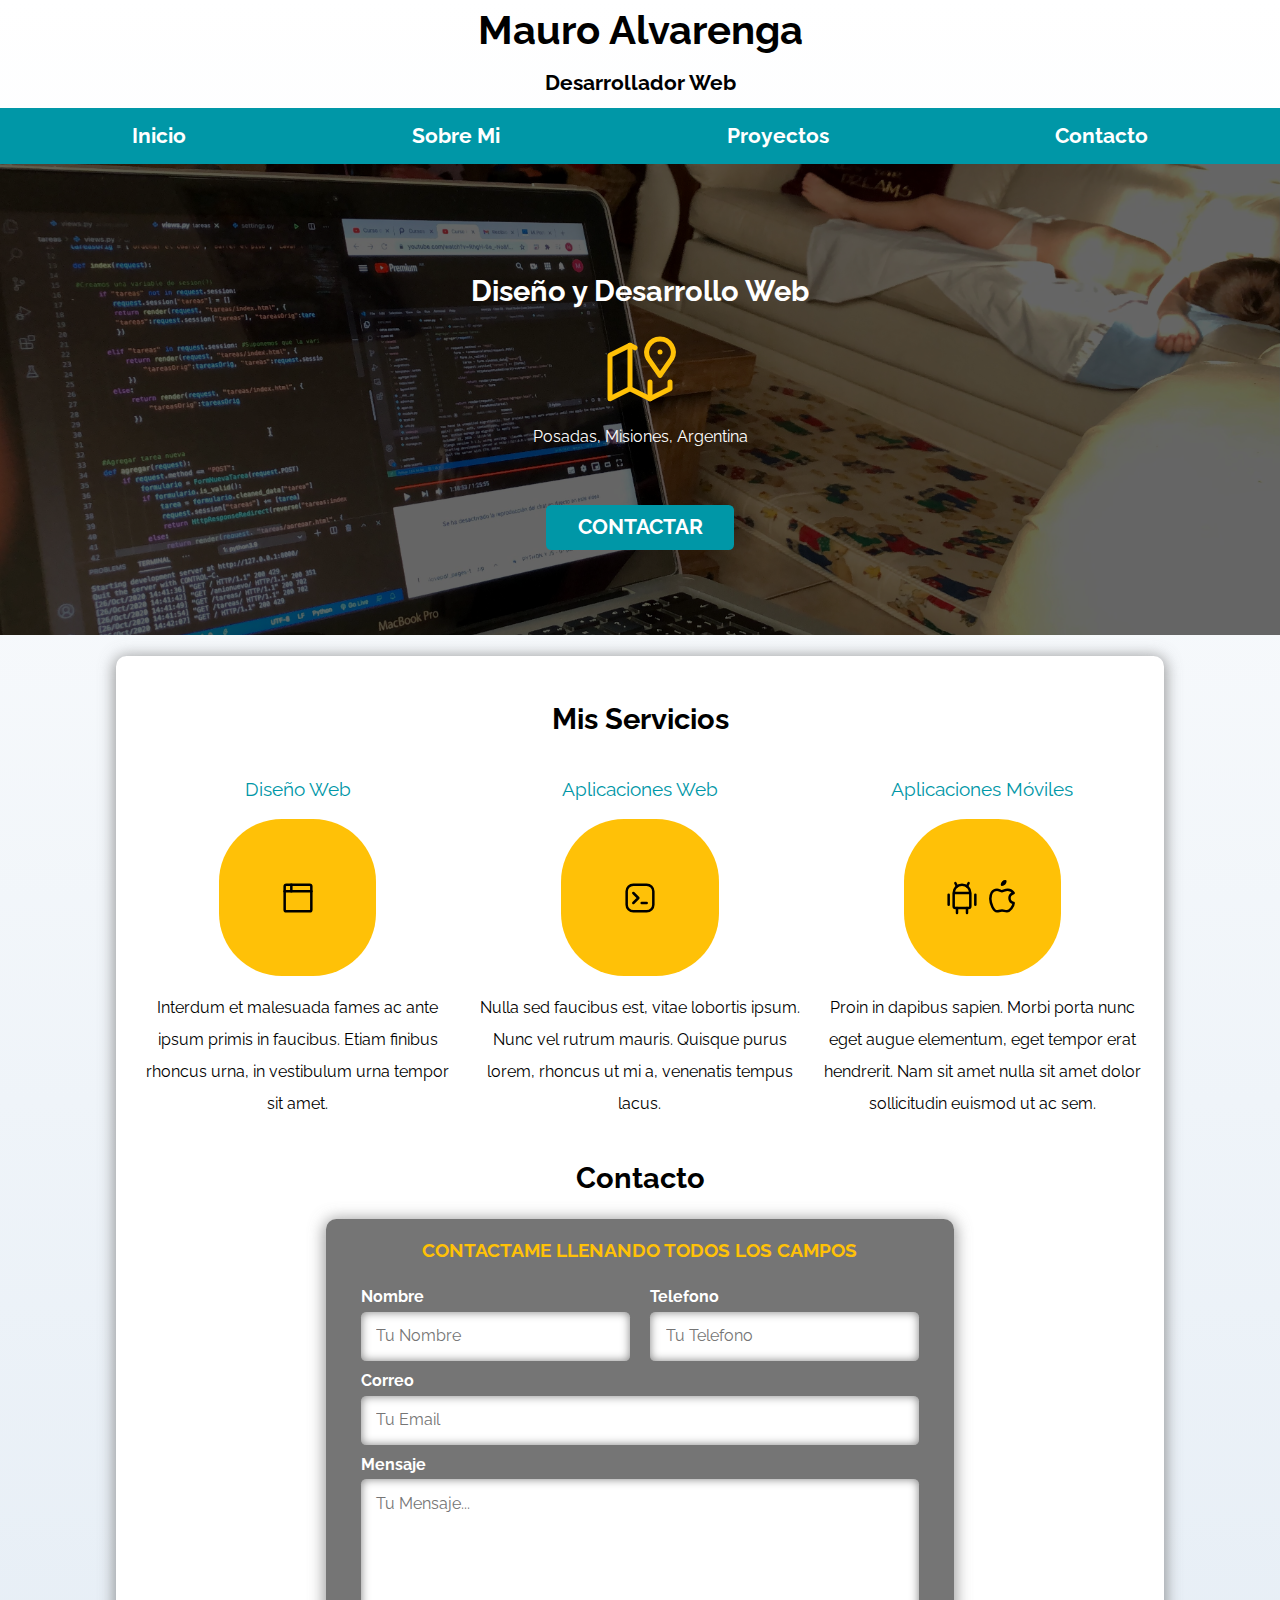
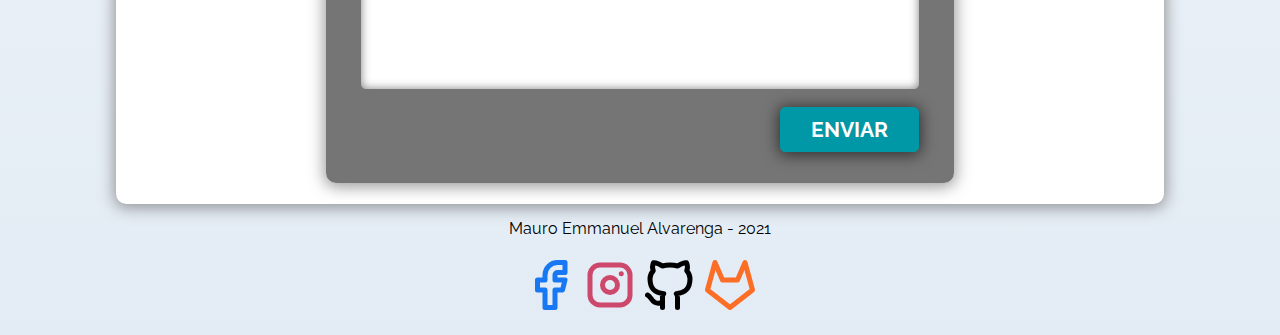
==== index.html @ 3b7dc7e6 "First upload" ====
<!DOCTYPE html>
<html lang="en">
  <head>
    <meta charset="UTF-8">
    <meta name="viewport" content="width=device-width, initial-scale=1.0">
    <title>Mauro Alvarenga - Desarrollo Web</title>
    <link rel="preload" href="css/normalize.css" as="style">
    <link rel="stylesheet" href="css/normalize.css">
    <link rel="preconnect" href="https://fonts.gstatic.com">
    <link href="https://fonts.googleapis.com/css2?family=Raleway:wght@300;400;700;800&display=swap" rel="stylesheet">
    <link rel="preload" href="css/styles.css" as="style">
    <link rel="stylesheet" href="css/styles.css">
  </head>
  <body>

    <header>
        <h1 class="titulo">Mauro Alvarenga <br><span>Desarrollador Web</span></h1>
    </header>

    <div class="nav-bg">
        <nav class="navegacion-principal contenedor">
            <a href="#">Inicio</a>
            <a href="#">Sobre Mi</a>
            <a href="#">Proyectos</a>
            <a href="#contacto">Contacto</a>
        </nav>
    </div> <!-- nav-bg (fondo)-->
    

    <section class="hero">
        <div class="contenido-hero">
            <h2>Diseño y Desarrollo Web</h2>
            <svg xmlns="http://www.w3.org/2000/svg" class="icon icon-tabler icon-tabler-map-2" width="80" height="80" viewBox="0 0 24 24" stroke-width="1.5" stroke="#FFC107" fill="none" stroke-linecap="round" stroke-linejoin="round">
                <path stroke="none" d="M0 0h24v24H0z" fill="none"/>
                <line x1="18" y1="6" x2="18" y2="6.01" />
                <path d="M18 13l-3.5 -5a4 4 0 1 1 7 0l-3.5 5" />
                <polyline points="10.5 4.75 9 4 3 7 3 20 9 17 15 20 21 17 21 15" />
                <line x1="9" y1="4" x2="9" y2="17" />
                <line x1="15" y1="15" x2="15" y2="20" />
            </svg>
            <p>Posadas, Misiones, Argentina</p>
            <a class="boton" href="#">Contactar</a>
        </div> <!-- .contenido-hero -->
    </section>

    <main class="contenedor main sombra">
        <h2>Mis Servicios</h2>

        <div class="servicios">
            <section class="un-servicio">
                <h3>Diseño Web</h3>
                <div class="iconos">
                    <svg xmlns="http://www.w3.org/2000/svg" class="icon icon-tabler icon-tabler-browser" width="40" height="40" viewBox="0 0 24 24" stroke-width="1.5" stroke="#000000" fill="none" stroke-linecap="round" stroke-linejoin="round">
                        <path stroke="none" d="M0 0h24v24H0z" fill="none"/>
                        <rect x="4" y="4" width="16" height="16" rx="1" />
                        <line x1="4" y1="8" x2="20" y2="8" />
                        <line x1="8" y1="4" x2="8" y2="8" />
                    </svg>
                </div>
                <p>
                    Interdum et malesuada fames ac ante ipsum primis in faucibus. Etiam
                    finibus rhoncus urna, in vestibulum urna tempor sit amet.
                </p>
            </section>

            <section class="un-servicio">
                <h3>Aplicaciones Web</h3>
                <div class="iconos">
                    <svg xmlns="http://www.w3.org/2000/svg" class="icon icon-tabler icon-tabler-brand-tabler" width="40" height="40" viewBox="0 0 24 24" stroke-width="1.5" stroke="#000000" fill="none" stroke-linecap="round" stroke-linejoin="round">
                        <path stroke="none" d="M0 0h24v24H0z" fill="none"/>
                        <path d="M8 9l3 3l-3 3" />
                        <line x1="13" y1="15" x2="16" y2="15" />
                        <rect x="4" y="4" width="16" height="16" rx="4" />
                    </svg>
                </div>
                <p>
                Nulla sed faucibus est, vitae lobortis ipsum. Nunc vel rutrum mauris.
                Quisque purus lorem, rhoncus ut mi a, venenatis tempus lacus.
                </p>
            </section>

            <section class="un-servicio">
                <h3>Aplicaciones Móviles</h3>
                <div class="iconos">
                    <svg xmlns="http://www.w3.org/2000/svg" class="icon icon-tabler icon-tabler-brand-android" width="40" height="40" viewBox="0 0 24 24" stroke-width="1.5" stroke="#000000" fill="none" stroke-linecap="round" stroke-linejoin="round">
                        <path stroke="none" d="M0 0h24v24H0z" fill="none"/>
                        <line x1="4" y1="10" x2="4" y2="16" />
                        <line x1="20" y1="10" x2="20" y2="16" />
                        <path d="M7 9h10v8a1 1 0 0 1 -1 1h-8a1 1 0 0 1 -1 -1v-8a5 5 0 0 1 10 0" />
                        <line x1="8" y1="3" x2="9" y2="5" />
                        <line x1="16" y1="3" x2="15" y2="5" />
                        <line x1="9" y1="18" x2="9" y2="21" />
                        <line x1="15" y1="18" x2="15" y2="21" />
                    </svg>
                    <svg xmlns="http://www.w3.org/2000/svg" class="icon icon-tabler icon-tabler-brand-apple" width="40" height="40" viewBox="0 0 24 24" stroke-width="1.5" stroke="#000000" fill="none" stroke-linecap="round" stroke-linejoin="round">
                        <path stroke="none" d="M0 0h24v24H0z" fill="none"/>
                        <path d="M9 7c-3 0 -4 3 -4 5.5c0 3 2 7.5 4 7.5c1.088 -.046 1.679 -.5 3 -.5c1.312 0 1.5 .5 3 .5s4 -3 4 -5c-.028 -.01 -2.472 -.403 -2.5 -3c-.019 -2.17 2.416 -2.954 2.5 -3c-1.023 -1.492 -2.951 -1.963 -3.5 -2c-1.433 -.111 -2.83 1 -3.5 1c-.68 0 -1.9 -1 -3 -1z" />
                        <path d="M12 4a2 2 0 0 0 2 -2a2 2 0 0 0 -2 2" />
                    </svg>
                </div> <!-- .iconos -->
                <p>
                Proin in dapibus sapien. Morbi porta nunc eget augue elementum, eget
                tempor erat hendrerit. Nam sit amet nulla sit amet dolor sollicitudin
                euismod ut ac sem.
                </p>
            </section>
        </div> <!-- .servicios -->


        <section>
            <h2 id="contacto">Contacto</h2>

            <form class="formulario" action="">
                <fieldset>
                    <legend>
                        Contactame llenando todos los campos
                    </legend>
                    <div class="contenedor-campos">
                        <div class="campos">
                            <label for="">Nombre</label>
                            <input class="input-text" type="text" placeholder="Tu Nombre">
                        </div>
    
                        <div class="campos">
                            <label for="">Telefono</label>
                            <input class="input-text" type="tel" placeholder="Tu Telefono">
                        </div>
    
                        <div class="campos">
                            <label for="">Correo</label>
                            <input class="input-text" type="email" name="" id="" placeholder="Tu Email">
                        </div>
    
                        <div class="campos">
                            <label for="">Mensaje</label>
                            <textarea class="input-text "placeholder="Tu Mensaje..."></textarea>
                        </div>
                    </div> <!-- .contenedor-campos-->

                    <div class="alinear-derecha flex">
                        <input class="boton sombreado w-sm-100" type="submit" value="Enviar">    
                    </div>
                </fieldset>
            </form>
        </section>
    </main> 

    <footer class="footer">
      <p>Mauro Emmanuel Alvarenga - 2021</p>
        <p class="redes">
            <a href="https://www.facebook.com/Mauro.Alvarenga/">
                <svg xmlns="http://www.w3.org/2000/svg" class="icon icon-tabler icon-tabler-brand-facebook" width="60" height="60" viewBox="0 0 24 24" stroke-width="2" stroke="#1877f2" fill="none" stroke-linecap="round" stroke-linejoin="round">
                    <path stroke="none" d="M0 0h24v24H0z" fill="none"/>
                    <path d="M7 10v4h3v7h4v-7h3l1 -4h-4v-2a1 1 0 0 1 1 -1h3v-4h-3a5 5 0 0 0 -5 5v2h-3" />
                </svg>
            </a>
            <a href="https://www.instagram.com/mauroalvarenga1/">
                <svg xmlns="http://www.w3.org/2000/svg" class="icon icon-tabler icon-tabler-brand-instagram" width="60" height="60" viewBox="0 0 24 24" stroke-width="2" stroke="#cd486b" fill="none" stroke-linecap="round" stroke-linejoin="round">
                <path stroke="none" d="M0 0h24v24H0z" fill="none"/>
                <rect x="4" y="4" width="16" height="16" rx="4" />
                <circle cx="12" cy="12" r="3" />
                <line x1="16.5" y1="7.5" x2="16.5" y2="7.501" />
            </svg>
            </a>
            <a href="https://github.com/">
                <svg xmlns="http://www.w3.org/2000/svg" class="icon icon-tabler icon-tabler-brand-github" width="60" height="60" viewBox="0 0 24 24" stroke-width="2" stroke="#000000" fill="none" stroke-linecap="round" stroke-linejoin="round">
                    <path stroke="none" d="M0 0h24v24H0z" fill="none"/>
                    <path d="M9 19c-4.3 1.4 -4.3 -2.5 -6 -3m12 5v-3.5c0 -1 .1 -1.4 -.5 -2c2.8 -.3 5.5 -1.4 5.5 -6a4.6 4.6 0 0 0 -1.3 -3.2a4.2 4.2 0 0 0 -.1 -3.2s-1.1 -.3 -3.5 1.3a12.3 12.3 0 0 0 -6.2 0c-2.4 -1.6 -3.5 -1.3 -3.5 -1.3a4.2 4.2 0 0 0 -.1 3.2a4.6 4.6 0 0 0 -1.3 3.2c0 4.6 2.7 5.7 5.5 6c-.6 .6 -.6 1.2 -.5 2v3.5" />
                </svg>
            </a>
            <a href="https://about.gitlab.com/">
                <svg xmlns="http://www.w3.org/2000/svg" class="icon icon-tabler icon-tabler-brand-gitlab" width="60" height="60" viewBox="0 0 24 24" stroke-width="2" stroke="#fc6d26" fill="none" stroke-linecap="round" stroke-linejoin="round">
                    <path stroke="none" d="M0 0h24v24H0z" fill="none"/>
                    <path d="M21 14l-9 7l-9 -7l3 -11l3 7h6l3 -7z" />
                </svg>
            </a>
        </p>
    </footer>

  </body>
</html>
---- css/styles.css ----
:root {
    --blanco: #FFFFFF;
    --oscuro: #212121;
    --primario: #FFC107;
    --secundario: #0097A7;
    --gris: #757575;
}

/* Globales */
html {
    font-size: 65.5%; /* 1rem = 10px */
    box-sizing: border-box; /* "Hack" Box Model */
    scroll-snap-type: y mandatory;
    scroll-behavior: smooth;
}
*, *:before, *:after {
    box-sizing: inherit; /* "Hack" Box Model */
  }

body {
    font-size: 16px; /* 1rem = 10px */
    font-family: 'Raleway', sans-serif;
    background-image: linear-gradient(to top, #dfe9f3e0 0%, var(--blanco) 100%);
}
/** Scroll Snap **/
.servicios, .navegacion-principal, .formulario {
    scroll-snap-align: center;
    scroll-snap-stop: always;
}

.contenedor {
    max-width: 100rem;
    margin: 0 auto; /* Centrado sin Flexbox cuando el padre no tiene Flexbox, elementos tipo block */
}

.boton {
    background-color: var(--secundario);
    color: var(--blanco);
    padding: 1rem 3rem;
    margin-top: 4rem;
    font-size: 2rem;
    text-decoration: none;
    text-transform: uppercase;
    font-weight: 700;
    border-radius: .5rem;
    width: 70%;
    text-align: center;
    border: none;
}
@media (min-width: 768px) {
    .boton {
        width: auto;
    }
}
.boton:hover {
    cursor: pointer;
}

.sombra {
    -webkit-box-shadow: 0px 2px 15px 2px rgba(112,112,112,0.7);
    -moz-box-shadow: 0px 2px 15px 2px rgba(112,112,112,0.7);
    box-shadow: 0px 2px 15px 2px rgba(112,112,112,0.7);
    background-color: var(--blanco);
}

.sombreado {
    box-shadow: 0px 1.5px 15px 1.5px rgba(0, 0, 0, 0.6);
    /* border: 1px, black; */
}

/* Tipografia */
h1 {
    font-size: 3.8rem;
}
h2 {
    font-size: 2.8rem;
}
h3 {
    font-size: 1.8rem;
}
h1, h2, h3 {
    text-align: center;
}

/* Titulos */
.titulo {
    margin: .8rem;
}

.titulo span {
    font-size: 2rem;
}

/** Utilidades **/
.w-sm-100 {
    width: 100%;
}
@media (min-width: 768px) {
    .w-sm-100 {
        width: auto; 
    }
}
.flex {
    display: flex;

}
.alinear-derecha {
    justify-content: flex-end;
}

/* Navegacion Principal */
.nav-bg {
    background-color: var(--secundario);
}

.navegacion-principal {
    display: flex;
    flex-direction: column;
    align-items: center;
}

@media (min-width: 480px) {
    .navegacion-principal {
        flex-direction: row;
        justify-content: space-between;
    }
    
}

.navegacion-principal a {
    color: var(--blanco);
    text-decoration: none;
    font-size: 2rem;
    font-weight: bold;
    padding: 1.5rem;

}

.navegacion-principal a:hover {
    background-color: var(--primario);
    color: var(--oscuro);
}

/* Hero */
.hero {
    background-image: url("../img/hero-casero-2.jpg");
    background-repeat: no-repeat;
    background-size: cover;
    height: 45rem;
    position: relative;
    margin-bottom: 2rem;
}

.contenido-hero {
    position: absolute;
    background-color: rgba(0,0,0, 0.6); /* Anterior  */
    background-color: rgb(0 0 0 / 60%);
    width: 100%;
    height: 100%;

    display: flex;
    flex-direction: column;
    align-items: center;
    justify-content: center;
}

.contenido-hero p,
.contenido-hero h2 {
    color: var(--blanco);
}

.contenido-hero a {
    display: flex;
    flex-direction: column;
    align-items: center;
}

/* Main */
.main {
    padding: 2rem;
    border-radius: 1rem;
}

/* Servicios */
@media (min-width: 768px) {
    .servicios {
        display: grid;
        grid-template-columns: 1fr 1fr 1fr; /* 1/3 de fraccion = 33% */
        grid-template-columns: repeat(3, 1fr); /* Sintaxis alternativa */
        column-gap: 2rem; /* Separar Columnas */
    }
}

.un-servicio {
    display: flex;
    flex-direction: column;
    align-items: center;
}

.un-servicio h3 {
    color: var(--secundario);
    font-weight: 400;
}

.un-servicio p {
    line-height: 2;
    text-align: center;
}

.un-servicio .iconos {
    height: 15rem;
    width: 15rem;
    background-color: var(--primario);
    border-radius: 40%;
    /* Centrado vertical Flexbox */
    display: flex;
    justify-content: center;
    align-items: center;
    /* Centrado vertical Flexbox */
}

/* Contacto */
.formulario {
    background-color: var(--gris);
    width: min(60rem, 100%); /* usar el valor mas pequeño */
    margin: 0 auto; 
    padding: 2rem;
    border-radius: 1rem;

    -webkit-box-shadow: 0px 2px 15px 2px rgba(112,112,112,0.7);
    -moz-box-shadow: 0px 2px 15px 2px rgba(112,112,112,0.7);
    box-shadow: 0px 2px 15px 2px rgba(112,112,112,0.7);
}

.formulario fieldset {
    border: none;
    -webkit-appearance: none;
}

.formulario legend {
    color: var(--primario);
    text-align: center;
    text-transform: uppercase;
    font-size: 1.8rem;
    font-weight: 700;
    margin-bottom: 2rem;
    
}

@media (min-width: 768px) {
    .contenedor-campos {
        display: grid;
        grid-template-columns: 1fr 1fr;
        column-gap: 2rem;
        grid-template-rows: auto auto 20rem;
    }

    .campos:nth-child(3), .campos:nth-child(4) { /* Selecciono el tercer y 4to hijo de la misma clase */
        grid-column: 1 / 3;
    }
}

.campos {
    margin-bottom: 1rem;
}

.campos label {
    color: var(--blanco);
    font-weight: 700;
    margin-bottom: .5rem;
    display: block;
}

.campos textarea {
    height: 20rem;
    resize: none;
}

.input-text {
    width: 100%;
    border: none;
    padding: 1.5rem;
    border-radius: .5rem;
    box-shadow: inset 0px 0px 10px 0px rgba(0,0,0,0.5);
}

/** Footer **/
.footer {
    text-align: center;
    font-weight: 400;
    scroll-snap-align: end;
    scroll-snap-stop: always;
}

.redes {
    display: flex;
    justify-content: center;
}
---- css/styles.css ----
:root {
    --blanco: #FFFFFF;
    --oscuro: #212121;
    --primario: #FFC107;
    --secundario: #0097A7;
    --gris: #757575;
}

/* Globales */
html {
    font-size: 65.5%; /* 1rem = 10px */
    box-sizing: border-box; /* "Hack" Box Model */
    scroll-snap-type: y mandatory;
    scroll-behavior: smooth;
}
*, *:before, *:after {
    box-sizing: inherit; /* "Hack" Box Model */
  }

body {
    font-size: 16px; /* 1rem = 10px */
    font-family: 'Raleway', sans-serif;
    background-image: linear-gradient(to top, #dfe9f3e0 0%, var(--blanco) 100%);
}
/** Scroll Snap **/
.servicios, .navegacion-principal, .formulario {
    scroll-snap-align: center;
    scroll-snap-stop: always;
}

.contenedor {
    max-width: 100rem;
    margin: 0 auto; /* Centrado sin Flexbox cuando el padre no tiene Flexbox, elementos tipo block */
}

.boton {
    background-color: var(--secundario);
    color: var(--blanco);
    padding: 1rem 3rem;
    margin-top: 4rem;
    font-size: 2rem;
    text-decoration: none;
    text-transform: uppercase;
    font-weight: 700;
    border-radius: .5rem;
    width: 70%;
    text-align: center;
    border: none;
}
@media (min-width: 768px) {
    .boton {
        width: auto;
    }
}
.boton:hover {
    cursor: pointer;
}

.sombra {
    -webkit-box-shadow: 0px 2px 15px 2px rgba(112,112,112,0.7);
    -moz-box-shadow: 0px 2px 15px 2px rgba(112,112,112,0.7);
    box-shadow: 0px 2px 15px 2px rgba(112,112,112,0.7);
    background-color: var(--blanco);
}

.sombreado {
    box-shadow: 0px 1.5px 15px 1.5px rgba(0, 0, 0, 0.6);
    /* border: 1px, black; */
}

/* Tipografia */
h1 {
    font-size: 3.8rem;
}
h2 {
    font-size: 2.8rem;
}
h3 {
    font-size: 1.8rem;
}
h1, h2, h3 {
    text-align: center;
}

/* Titulos */
.titulo {
    margin: .8rem;
}

.titulo span {
    font-size: 2rem;
}

/** Utilidades **/
.w-sm-100 {
    width: 100%;
}
@media (min-width: 768px) {
    .w-sm-100 {
        width: auto; 
    }
}
.flex {
    display: flex;

}
.alinear-derecha {
    justify-content: flex-end;
}

/* Navegacion Principal */
.nav-bg {
    background-color: var(--secundario);
}

.navegacion-principal {
    display: flex;
    flex-direction: column;
    align-items: center;
}

@media (min-width: 480px) {
    .navegacion-principal {
        flex-direction: row;
        justify-content: space-between;
    }
    
}

.navegacion-principal a {
    color: var(--blanco);
    text-decoration: none;
    font-size: 2rem;
    font-weight: bold;
    padding: 1.5rem;

}

.navegacion-principal a:hover {
    background-color: var(--primario);
    color: var(--oscuro);
}

/* Hero */
.hero {
    background-image: url("../img/hero-casero-2.jpg");
    background-repeat: no-repeat;
    background-size: cover;
    height: 45rem;
    position: relative;
    margin-bottom: 2rem;
}

.contenido-hero {
    position: absolute;
    background-color: rgba(0,0,0, 0.6); /* Anterior  */
    background-color: rgb(0 0 0 / 60%);
    width: 100%;
    height: 100%;

    display: flex;
    flex-direction: column;
    align-items: center;
    justify-content: center;
}

.contenido-hero p,
.contenido-hero h2 {
    color: var(--blanco);
}

.contenido-hero a {
    display: flex;
    flex-direction: column;
    align-items: center;
}

/* Main */
.main {
    padding: 2rem;
    border-radius: 1rem;
}

/* Servicios */
@media (min-width: 768px) {
    .servicios {
        display: grid;
        grid-template-columns: 1fr 1fr 1fr; /* 1/3 de fraccion = 33% */
        grid-template-columns: repeat(3, 1fr); /* Sintaxis alternativa */
        column-gap: 2rem; /* Separar Columnas */
    }
}

.un-servicio {
    display: flex;
    flex-direction: column;
    align-items: center;
}

.un-servicio h3 {
    color: var(--secundario);
    font-weight: 400;
}

.un-servicio p {
    line-height: 2;
    text-align: center;
}

.un-servicio .iconos {
    height: 15rem;
    width: 15rem;
    background-color: var(--primario);
    border-radius: 40%;
    /* Centrado vertical Flexbox */
    display: flex;
    justify-content: center;
    align-items: center;
    /* Centrado vertical Flexbox */
}

/* Contacto */
.formulario {
    background-color: var(--gris);
    width: min(60rem, 100%); /* usar el valor mas pequeño */
    margin: 0 auto; 
    padding: 2rem;
    border-radius: 1rem;

    -webkit-box-shadow: 0px 2px 15px 2px rgba(112,112,112,0.7);
    -moz-box-shadow: 0px 2px 15px 2px rgba(112,112,112,0.7);
    box-shadow: 0px 2px 15px 2px rgba(112,112,112,0.7);
}

.formulario fieldset {
    border: none;
    -webkit-appearance: none;
}

.formulario legend {
    color: var(--primario);
    text-align: center;
    text-transform: uppercase;
    font-size: 1.8rem;
    font-weight: 700;
    margin-bottom: 2rem;
    
}

@media (min-width: 768px) {
    .contenedor-campos {
        display: grid;
        grid-template-columns: 1fr 1fr;
        column-gap: 2rem;
        grid-template-rows: auto auto 20rem;
    }

    .campos:nth-child(3), .campos:nth-child(4) { /* Selecciono el tercer y 4to hijo de la misma clase */
        grid-column: 1 / 3;
    }
}

.campos {
    margin-bottom: 1rem;
}

.campos label {
    color: var(--blanco);
    font-weight: 700;
    margin-bottom: .5rem;
    display: block;
}

.campos textarea {
    height: 20rem;
    resize: none;
}

.input-text {
    width: 100%;
    border: none;
    padding: 1.5rem;
    border-radius: .5rem;
    box-shadow: inset 0px 0px 10px 0px rgba(0,0,0,0.5);
}

/** Footer **/
.footer {
    text-align: center;
    font-weight: 400;
    scroll-snap-align: end;
    scroll-snap-stop: always;
}

.redes {
    display: flex;
    justify-content: center;
}
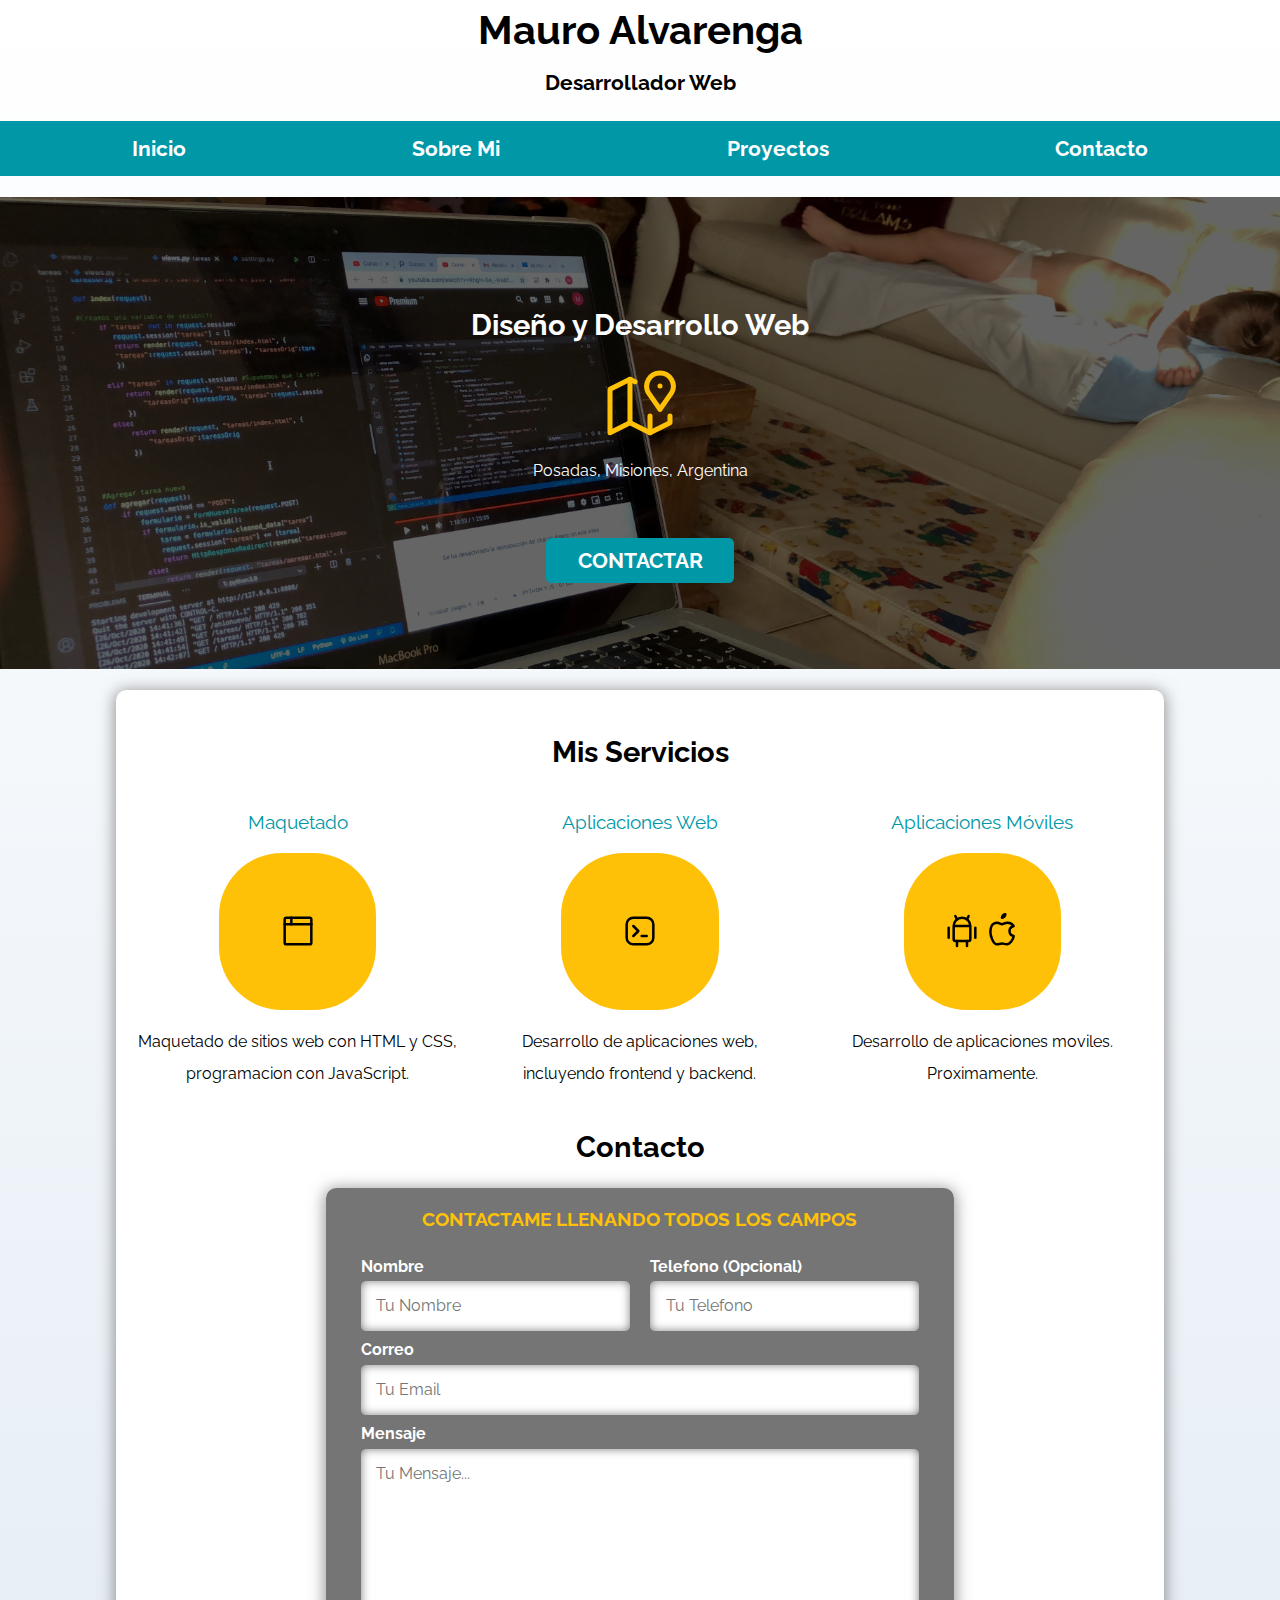
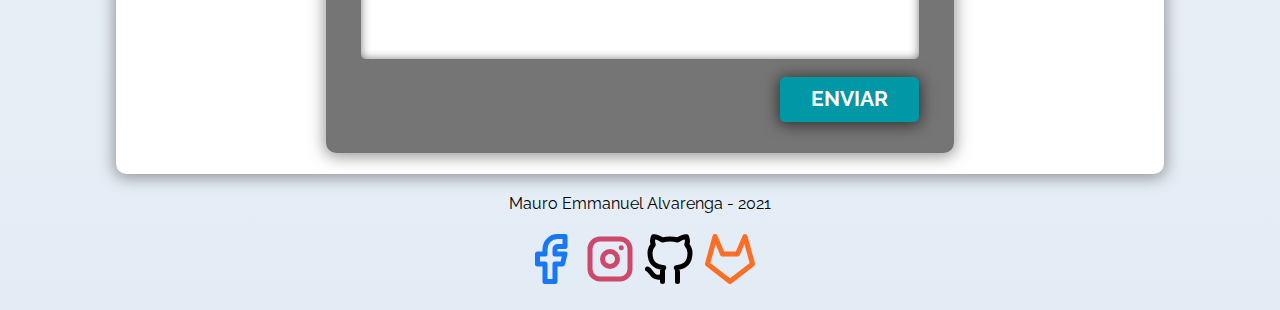
==== commit bd55bff8: "going to sleep" ====
--- a/index.html
+++ b/index.html
@@ -14,14 +14,14 @@
   <body>
 
     <header>
-        <h1 class="titulo">Mauro Alvarenga <br><span>Desarrollador Web</span></h1>
+        <h1 class="titulo" id="start">Mauro Alvarenga <br><span>Desarrollador Web</span></h1>
     </header>
 
     <div class="nav-bg">
         <nav class="navegacion-principal contenedor">
-            <a href="#">Inicio</a>
-            <a href="#">Sobre Mi</a>
-            <a href="#">Proyectos</a>
+            <a href="./index.html">Inicio</a>
+            <a href="./about.html">Sobre Mi</a>
+            <a href="https://mauro-alvarenga-websites.netlify.app">Proyectos</a>
             <a href="#contacto">Contacto</a>
         </nav>
     </div> <!-- nav-bg (fondo)-->
@@ -39,7 +39,7 @@
                 <line x1="15" y1="15" x2="15" y2="20" />
             </svg>
             <p>Posadas, Misiones, Argentina</p>
-            <a class="boton" href="#">Contactar</a>
+            <a class="boton" href="#contacto">Contactar</a>
         </div> <!-- .contenido-hero -->
     </section>
 
@@ -48,7 +48,7 @@
 
         <div class="servicios">
             <section class="un-servicio">
-                <h3>Diseño Web</h3>
+                <h3>Maquetado</h3>
                 <div class="iconos">
                     <svg xmlns="http://www.w3.org/2000/svg" class="icon icon-tabler icon-tabler-browser" width="40" height="40" viewBox="0 0 24 24" stroke-width="1.5" stroke="#000000" fill="none" stroke-linecap="round" stroke-linejoin="round">
                         <path stroke="none" d="M0 0h24v24H0z" fill="none"/>
@@ -58,8 +58,7 @@
                     </svg>
                 </div>
                 <p>
-                    Interdum et malesuada fames ac ante ipsum primis in faucibus. Etiam
-                    finibus rhoncus urna, in vestibulum urna tempor sit amet.
+                    Maquetado de sitios web con HTML y CSS, programacion con JavaScript.
                 </p>
             </section>
 
@@ -74,8 +73,7 @@
                     </svg>
                 </div>
                 <p>
-                Nulla sed faucibus est, vitae lobortis ipsum. Nunc vel rutrum mauris.
-                Quisque purus lorem, rhoncus ut mi a, venenatis tempus lacus.
+                Desarrollo de aplicaciones web, incluyendo frontend y backend.
                 </p>
             </section>
 
@@ -99,9 +97,7 @@
                     </svg>
                 </div> <!-- .iconos -->
                 <p>
-                Proin in dapibus sapien. Morbi porta nunc eget augue elementum, eget
-                tempor erat hendrerit. Nam sit amet nulla sit amet dolor sollicitudin
-                euismod ut ac sem.
+                Desarrollo de aplicaciones moviles. Proximamente.
                 </p>
             </section>
         </div> <!-- .servicios -->
@@ -118,22 +114,22 @@
                     <div class="contenedor-campos">
                         <div class="campos">
                             <label for="">Nombre</label>
-                            <input class="input-text" type="text" placeholder="Tu Nombre">
+                            <input class="input-text" type="text" placeholder="Tu Nombre" required>
                         </div>
     
                         <div class="campos">
-                            <label for="">Telefono</label>
+                            <label for="">Telefono (Opcional)</label>
                             <input class="input-text" type="tel" placeholder="Tu Telefono">
                         </div>
     
                         <div class="campos">
                             <label for="">Correo</label>
-                            <input class="input-text" type="email" name="" id="" placeholder="Tu Email">
+                            <input class="input-text" type="email" name="" id="" placeholder="Tu Email" required>
                         </div>
     
                         <div class="campos">
                             <label for="">Mensaje</label>
-                            <textarea class="input-text "placeholder="Tu Mensaje..."></textarea>
+                            <textarea class="input-text "placeholder="Tu Mensaje..." required></textarea>
                         </div>
                     </div> <!-- .contenedor-campos-->
 
--- a/css/styles.css
+++ b/css/styles.css
@@ -10,7 +10,6 @@
 html {
     font-size: 65.5%; /* 1rem = 10px */
     box-sizing: border-box; /* "Hack" Box Model */
-    scroll-snap-type: y mandatory;
     scroll-behavior: smooth;
 }
 *, *:before, *:after {
@@ -30,7 +29,7 @@
 
 .contenedor {
     max-width: 100rem;
-    margin: 0 auto; /* Centrado sin Flexbox cuando el padre no tiene Flexbox, elementos tipo block */
+    margin: 2rem auto; /* Centrado sin Flexbox cuando el padre no tiene Flexbox, elementos tipo block */
 }
 
 .boton {
@@ -148,7 +147,7 @@
     background-size: cover;
     height: 45rem;
     position: relative;
-    margin-bottom: 2rem;
+    /* margin-bottom: 2rem; */
 }
 
 .contenido-hero {
@@ -223,6 +222,7 @@
 .formulario {
     background-color: var(--gris);
     width: min(60rem, 100%); /* usar el valor mas pequeño */
+    /* width: calc(80% - 50px); */
     margin: 0 auto; 
     padding: 2rem;
     border-radius: 1rem;
--- a/css/styles.css
+++ b/css/styles.css
@@ -10,7 +10,6 @@
 html {
     font-size: 65.5%; /* 1rem = 10px */
     box-sizing: border-box; /* "Hack" Box Model */
-    scroll-snap-type: y mandatory;
     scroll-behavior: smooth;
 }
 *, *:before, *:after {
@@ -30,7 +29,7 @@
 
 .contenedor {
     max-width: 100rem;
-    margin: 0 auto; /* Centrado sin Flexbox cuando el padre no tiene Flexbox, elementos tipo block */
+    margin: 2rem auto; /* Centrado sin Flexbox cuando el padre no tiene Flexbox, elementos tipo block */
 }
 
 .boton {
@@ -148,7 +147,7 @@
     background-size: cover;
     height: 45rem;
     position: relative;
-    margin-bottom: 2rem;
+    /* margin-bottom: 2rem; */
 }
 
 .contenido-hero {
@@ -223,6 +222,7 @@
 .formulario {
     background-color: var(--gris);
     width: min(60rem, 100%); /* usar el valor mas pequeño */
+    /* width: calc(80% - 50px); */
     margin: 0 auto; 
     padding: 2rem;
     border-radius: 1rem;
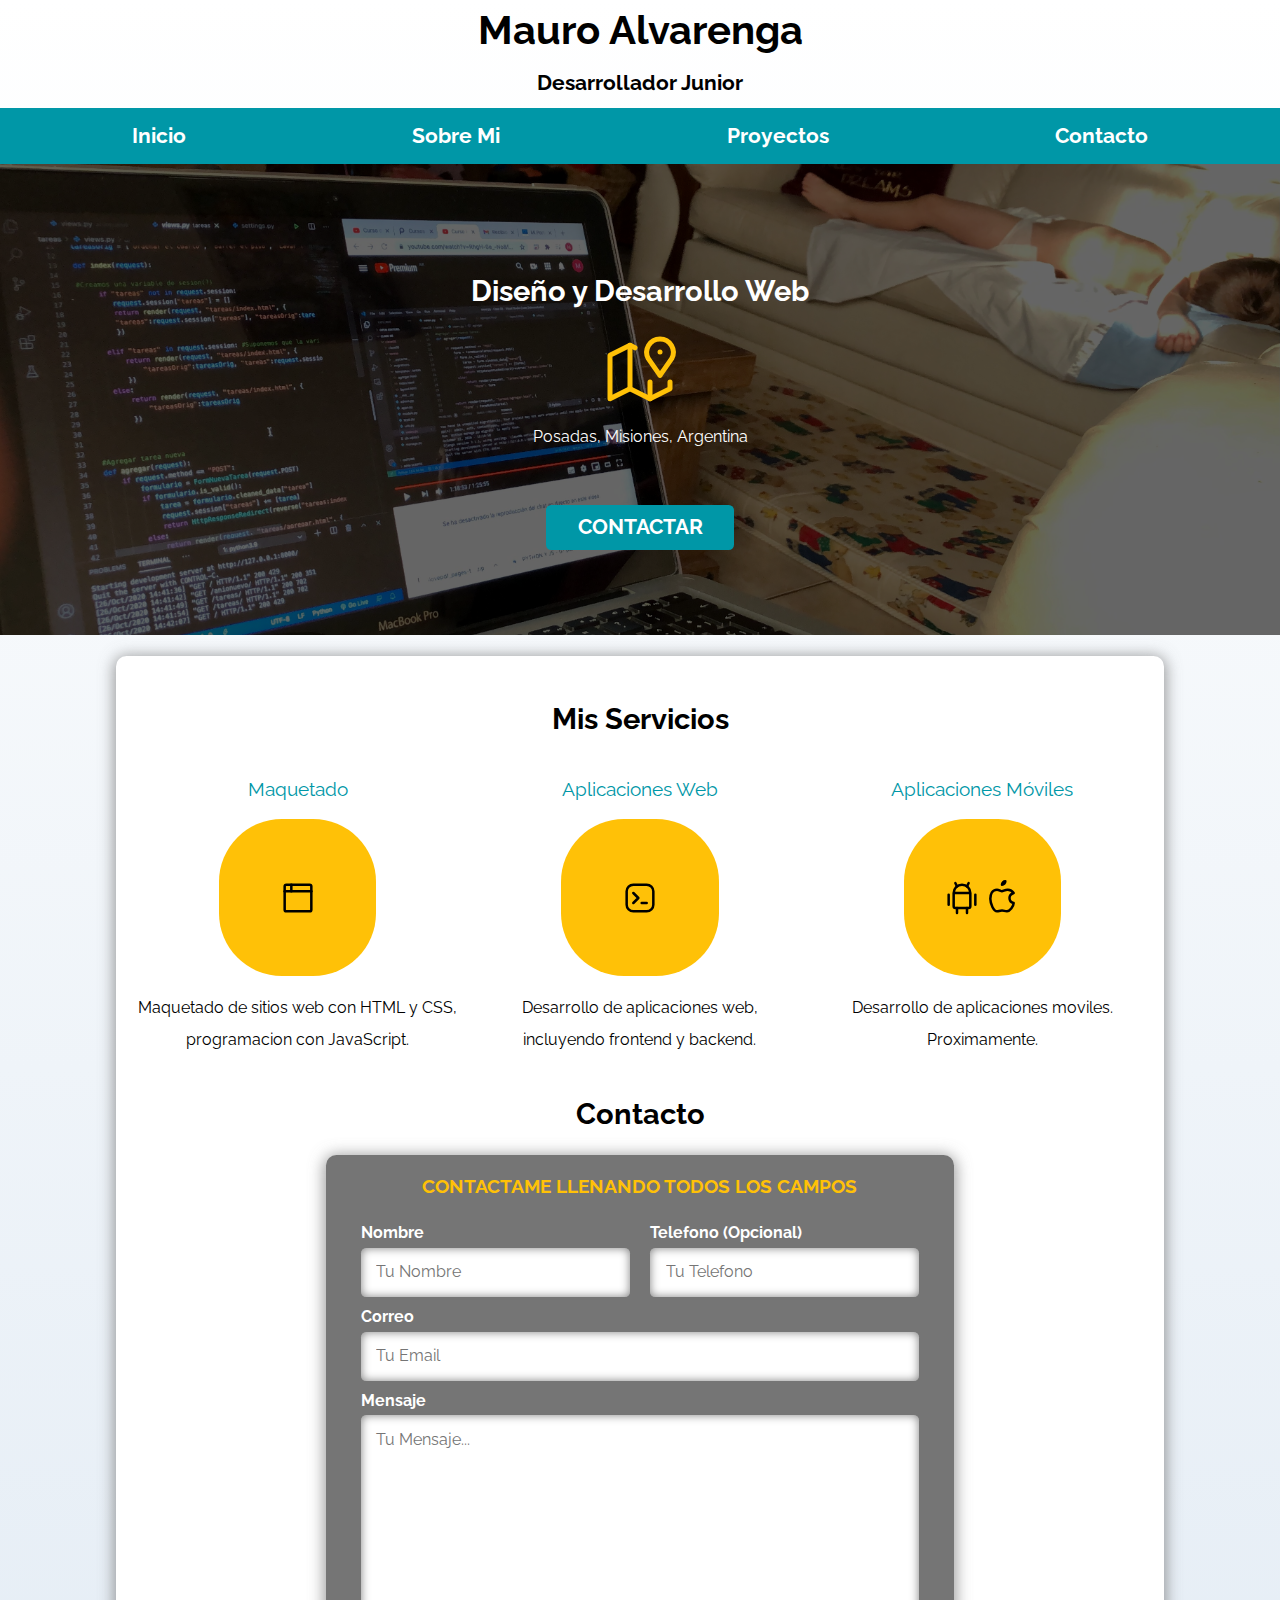
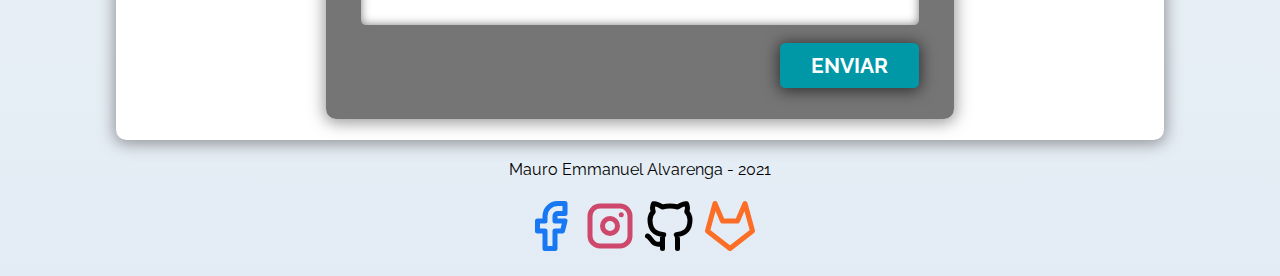
==== commit dd737bf2: "about section, other fixes" ====
--- a/index.html
+++ b/index.html
@@ -14,11 +14,11 @@
   <body>
 
     <header>
-        <h1 class="titulo" id="start">Mauro Alvarenga <br><span>Desarrollador Web</span></h1>
+        <h1 class="titulo" id="start">Mauro Alvarenga <br><span>Desarrollador Junior</span></h1>
     </header>
 
     <div class="nav-bg">
-        <nav class="navegacion-principal contenedor">
+        <nav class="navegacion-principal">
             <a href="./index.html">Inicio</a>
             <a href="./about.html">Sobre Mi</a>
             <a href="https://mauro-alvarenga-websites.netlify.app">Proyectos</a>
--- a/css/styles.css
+++ b/css/styles.css
@@ -21,15 +21,31 @@
     font-family: 'Raleway', sans-serif;
     background-image: linear-gradient(to top, #dfe9f3e0 0%, var(--blanco) 100%);
 }
-/** Scroll Snap **/
+/* * Scroll Snap *
 .servicios, .navegacion-principal, .formulario {
     scroll-snap-align: center;
     scroll-snap-stop: always;
+} */
+
+a { 
+    text-decoration: none;
+    color: var(--secundario);
+    font-weight: bold;
+}
+
+a:hover {
+    color: var(--primario);
 }
 
 .contenedor {
     max-width: 100rem;
-    margin: 2rem auto; /* Centrado sin Flexbox cuando el padre no tiene Flexbox, elementos tipo block */
+    margin: 2rem 1rem;
+}
+
+@media (min-width: 768px) {
+    .contenedor {
+        margin: 2rem auto; /* Centrado sin Flexbox cuando el padre no tiene Flexbox, elementos tipo block */
+    }
 }
 
 .boton {
@@ -113,9 +129,11 @@
 }
 
 .navegacion-principal {
+    margin: 0 auto;
     display: flex;
     flex-direction: column;
     align-items: center;
+    max-width: 100rem;
 }
 
 @media (min-width: 480px) {
@@ -288,11 +306,39 @@
 .footer {
     text-align: center;
     font-weight: 400;
-    scroll-snap-align: end;
-    scroll-snap-stop: always;
 }
 
 .redes {
     display: flex;
     justify-content: center;
+}
+
+/** Sobre mi **/ 
+.about { 
+    text-align: center;
+}
+@media (min-width: 1024px) {
+    .about {
+        text-align: justify;
+    }
+}
+.sobre-mi {
+    line-height: 2;
+}
+@media (min-width: 1024px) {
+    .sobre-mi {
+        padding: 0 1.5rem;
+    }
+}
+
+.foto {
+    display: flex;
+    justify-content: center;
+}
+
+.foto img {
+    height: 30rem;
+    border-radius: 15%;
+    border: solid 1px #a2a2a2;
+    filter: drop-shadow(0 0 6px rgba(0, 0 , 0, 0.5));
 }--- a/css/styles.css
+++ b/css/styles.css
@@ -21,15 +21,31 @@
     font-family: 'Raleway', sans-serif;
     background-image: linear-gradient(to top, #dfe9f3e0 0%, var(--blanco) 100%);
 }
-/** Scroll Snap **/
+/* * Scroll Snap *
 .servicios, .navegacion-principal, .formulario {
     scroll-snap-align: center;
     scroll-snap-stop: always;
+} */
+
+a { 
+    text-decoration: none;
+    color: var(--secundario);
+    font-weight: bold;
+}
+
+a:hover {
+    color: var(--primario);
 }
 
 .contenedor {
     max-width: 100rem;
-    margin: 2rem auto; /* Centrado sin Flexbox cuando el padre no tiene Flexbox, elementos tipo block */
+    margin: 2rem 1rem;
+}
+
+@media (min-width: 768px) {
+    .contenedor {
+        margin: 2rem auto; /* Centrado sin Flexbox cuando el padre no tiene Flexbox, elementos tipo block */
+    }
 }
 
 .boton {
@@ -113,9 +129,11 @@
 }
 
 .navegacion-principal {
+    margin: 0 auto;
     display: flex;
     flex-direction: column;
     align-items: center;
+    max-width: 100rem;
 }
 
 @media (min-width: 480px) {
@@ -288,11 +306,39 @@
 .footer {
     text-align: center;
     font-weight: 400;
-    scroll-snap-align: end;
-    scroll-snap-stop: always;
 }
 
 .redes {
     display: flex;
     justify-content: center;
+}
+
+/** Sobre mi **/ 
+.about { 
+    text-align: center;
+}
+@media (min-width: 1024px) {
+    .about {
+        text-align: justify;
+    }
+}
+.sobre-mi {
+    line-height: 2;
+}
+@media (min-width: 1024px) {
+    .sobre-mi {
+        padding: 0 1.5rem;
+    }
+}
+
+.foto {
+    display: flex;
+    justify-content: center;
+}
+
+.foto img {
+    height: 30rem;
+    border-radius: 15%;
+    border: solid 1px #a2a2a2;
+    filter: drop-shadow(0 0 6px rgba(0, 0 , 0, 0.5));
 }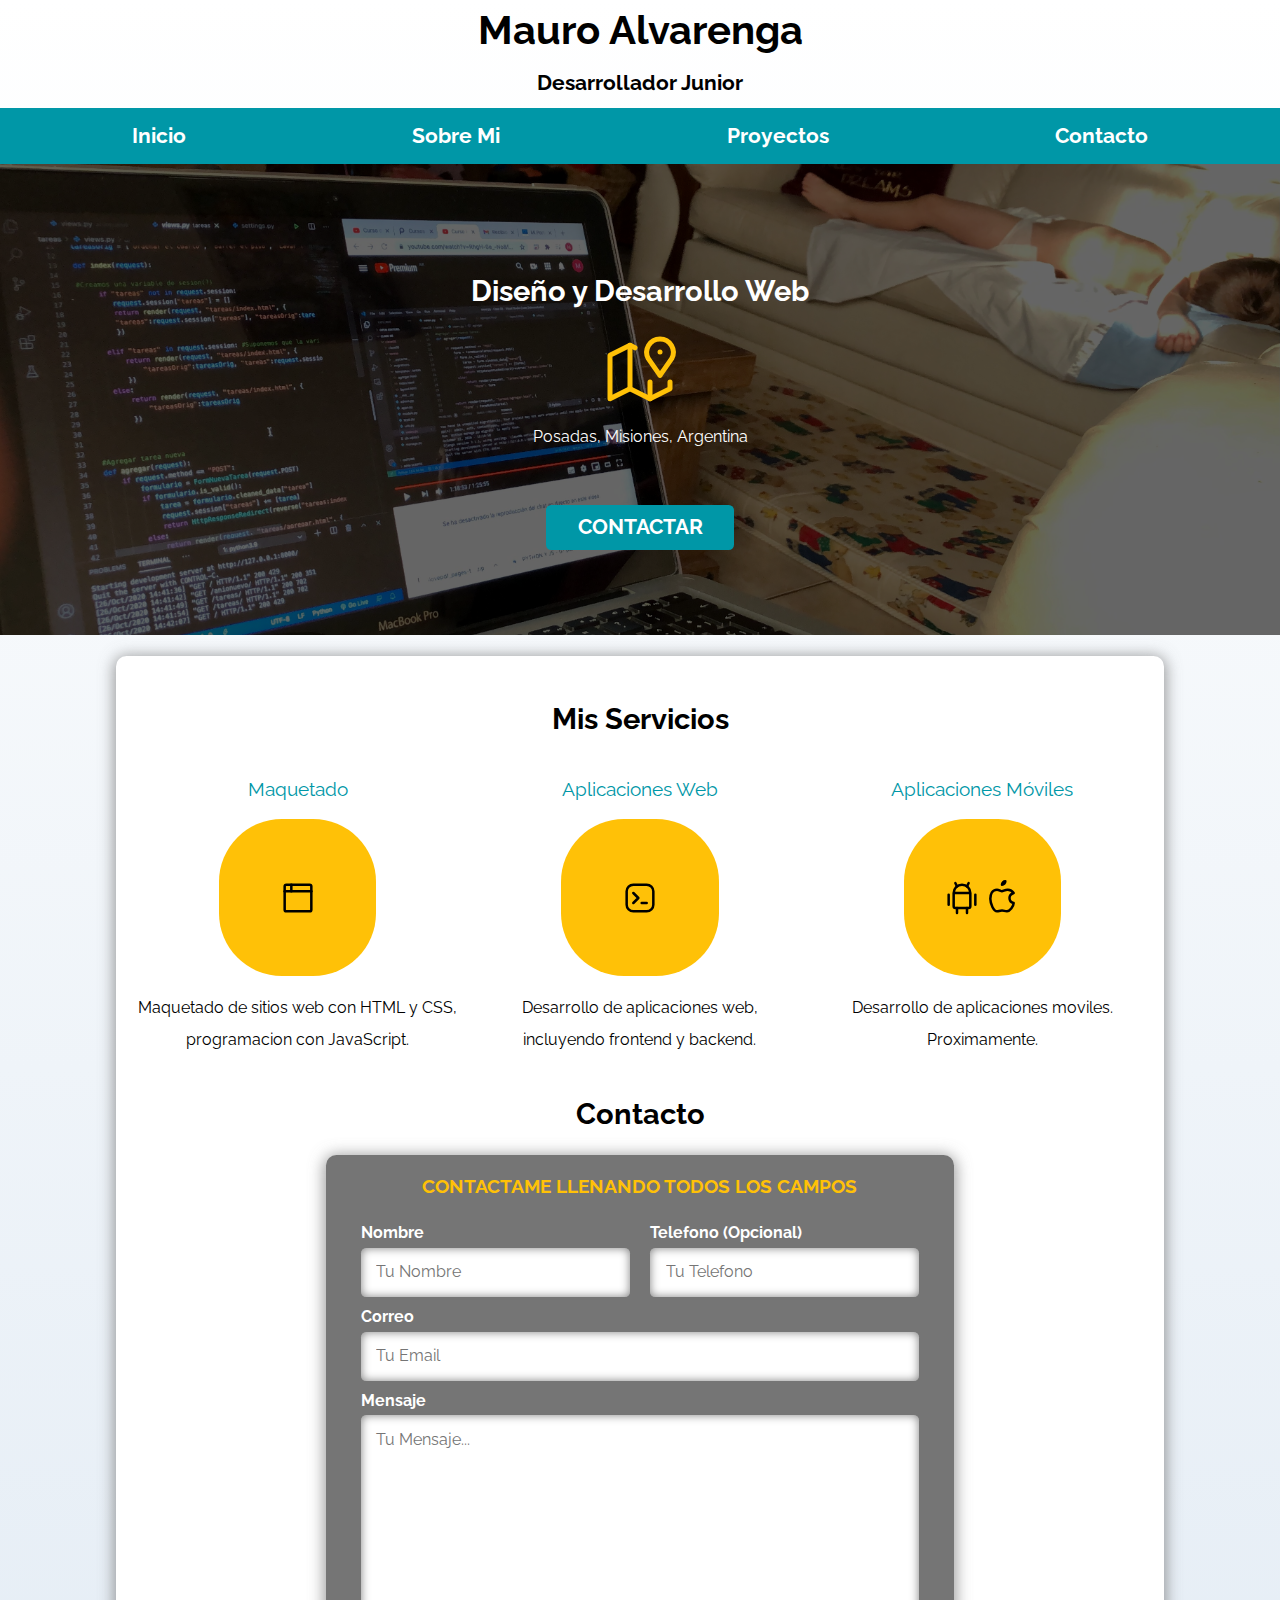
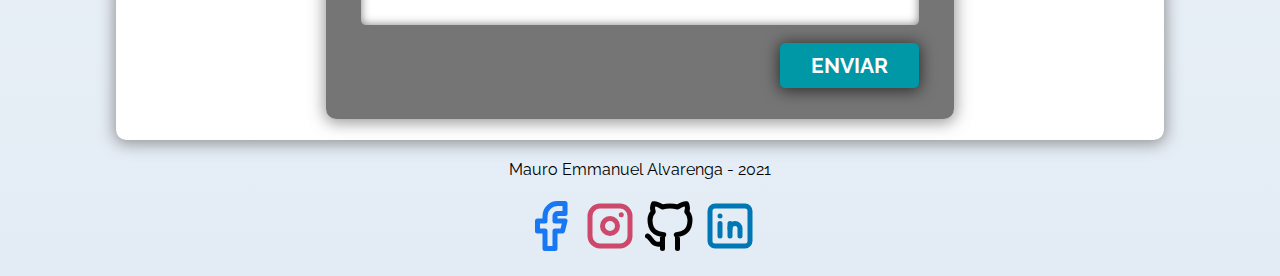
==== commit 821c150b: "about - skills" ====
--- a/index.html
+++ b/index.html
@@ -158,17 +158,21 @@
                 <line x1="16.5" y1="7.5" x2="16.5" y2="7.501" />
             </svg>
             </a>
-            <a href="https://github.com/">
+            <a href="https://github.com/MauroAlvarenga">
                 <svg xmlns="http://www.w3.org/2000/svg" class="icon icon-tabler icon-tabler-brand-github" width="60" height="60" viewBox="0 0 24 24" stroke-width="2" stroke="#000000" fill="none" stroke-linecap="round" stroke-linejoin="round">
                     <path stroke="none" d="M0 0h24v24H0z" fill="none"/>
                     <path d="M9 19c-4.3 1.4 -4.3 -2.5 -6 -3m12 5v-3.5c0 -1 .1 -1.4 -.5 -2c2.8 -.3 5.5 -1.4 5.5 -6a4.6 4.6 0 0 0 -1.3 -3.2a4.2 4.2 0 0 0 -.1 -3.2s-1.1 -.3 -3.5 1.3a12.3 12.3 0 0 0 -6.2 0c-2.4 -1.6 -3.5 -1.3 -3.5 -1.3a4.2 4.2 0 0 0 -.1 3.2a4.6 4.6 0 0 0 -1.3 3.2c0 4.6 2.7 5.7 5.5 6c-.6 .6 -.6 1.2 -.5 2v3.5" />
                 </svg>
             </a>
-            <a href="https://about.gitlab.com/">
-                <svg xmlns="http://www.w3.org/2000/svg" class="icon icon-tabler icon-tabler-brand-gitlab" width="60" height="60" viewBox="0 0 24 24" stroke-width="2" stroke="#fc6d26" fill="none" stroke-linecap="round" stroke-linejoin="round">
+            <a href="https://www.linkedin.com/in/mauroalvarenga1/">
+                <svg xmlns="http://www.w3.org/2000/svg" class="icon icon-tabler icon-tabler-brand-linkedin" width="60" height="60" viewBox="0 0 24 24" stroke-width="2" stroke="#0077b5" fill="none" stroke-linecap="round" stroke-linejoin="round">
                     <path stroke="none" d="M0 0h24v24H0z" fill="none"/>
-                    <path d="M21 14l-9 7l-9 -7l3 -11l3 7h6l3 -7z" />
-                </svg>
+                    <rect x="4" y="4" width="16" height="16" rx="2" />
+                    <line x1="8" y1="11" x2="8" y2="16" />
+                    <line x1="8" y1="8" x2="8" y2="8.01" />
+                    <line x1="12" y1="16" x2="12" y2="11" />
+                    <path d="M16 16v-3a2 2 0 0 0 -4 0" />
+                  </svg>
             </a>
         </p>
     </footer>
--- a/css/styles.css
+++ b/css/styles.css
@@ -341,4 +341,64 @@
     border-radius: 15%;
     border: solid 1px #a2a2a2;
     filter: drop-shadow(0 0 6px rgba(0, 0 , 0, 0.5));
+}
+
+/** Skills **/
+.skills{
+    margin: 5rem auto;
+}
+@media (min-width: 768px) {
+    .skills {
+        display: grid;
+        grid-template-columns: repeat(3, 1fr);
+        gap: 4rem;
+    }
+}
+
+.skill {
+    text-align: center;
+}
+
+.skill-title {
+    color: var(--secundario);
+    font-weight: normal;
+    font-size: 2.4rem;
+}
+
+.skill-icon {
+    font-size: 10rem;
+}
+
+.drop-shadow { 
+    filter: drop-shadow(3px 3px 3px rgba(0, 0, 0, 0.6));
+}
+
+.fa-html5 {
+    color: #e34c26;
+}
+.fa-css3-alt {
+    color: #264de4;
+}
+.fa-js-square {
+    color: #f0db4f;
+}
+.fa-database{ 
+    color:#0097A7;
+}
+.fa-java {
+    color: rgb(219, 26, 26);
+}
+.fa-python {
+    color: #4B8BBE;
+}
+.fa-git-alt {
+    font-size: 8rem;
+    color: #f34f29;
+}
+.fa-git {
+    font-size: 8rem;
+    color: #3d2d00;
+}
+.fa-terminal {
+    font-size: 8rem;
 }--- a/css/styles.css
+++ b/css/styles.css
@@ -341,4 +341,64 @@
     border-radius: 15%;
     border: solid 1px #a2a2a2;
     filter: drop-shadow(0 0 6px rgba(0, 0 , 0, 0.5));
+}
+
+/** Skills **/
+.skills{
+    margin: 5rem auto;
+}
+@media (min-width: 768px) {
+    .skills {
+        display: grid;
+        grid-template-columns: repeat(3, 1fr);
+        gap: 4rem;
+    }
+}
+
+.skill {
+    text-align: center;
+}
+
+.skill-title {
+    color: var(--secundario);
+    font-weight: normal;
+    font-size: 2.4rem;
+}
+
+.skill-icon {
+    font-size: 10rem;
+}
+
+.drop-shadow { 
+    filter: drop-shadow(3px 3px 3px rgba(0, 0, 0, 0.6));
+}
+
+.fa-html5 {
+    color: #e34c26;
+}
+.fa-css3-alt {
+    color: #264de4;
+}
+.fa-js-square {
+    color: #f0db4f;
+}
+.fa-database{ 
+    color:#0097A7;
+}
+.fa-java {
+    color: rgb(219, 26, 26);
+}
+.fa-python {
+    color: #4B8BBE;
+}
+.fa-git-alt {
+    font-size: 8rem;
+    color: #f34f29;
+}
+.fa-git {
+    font-size: 8rem;
+    color: #3d2d00;
+}
+.fa-terminal {
+    font-size: 8rem;
 }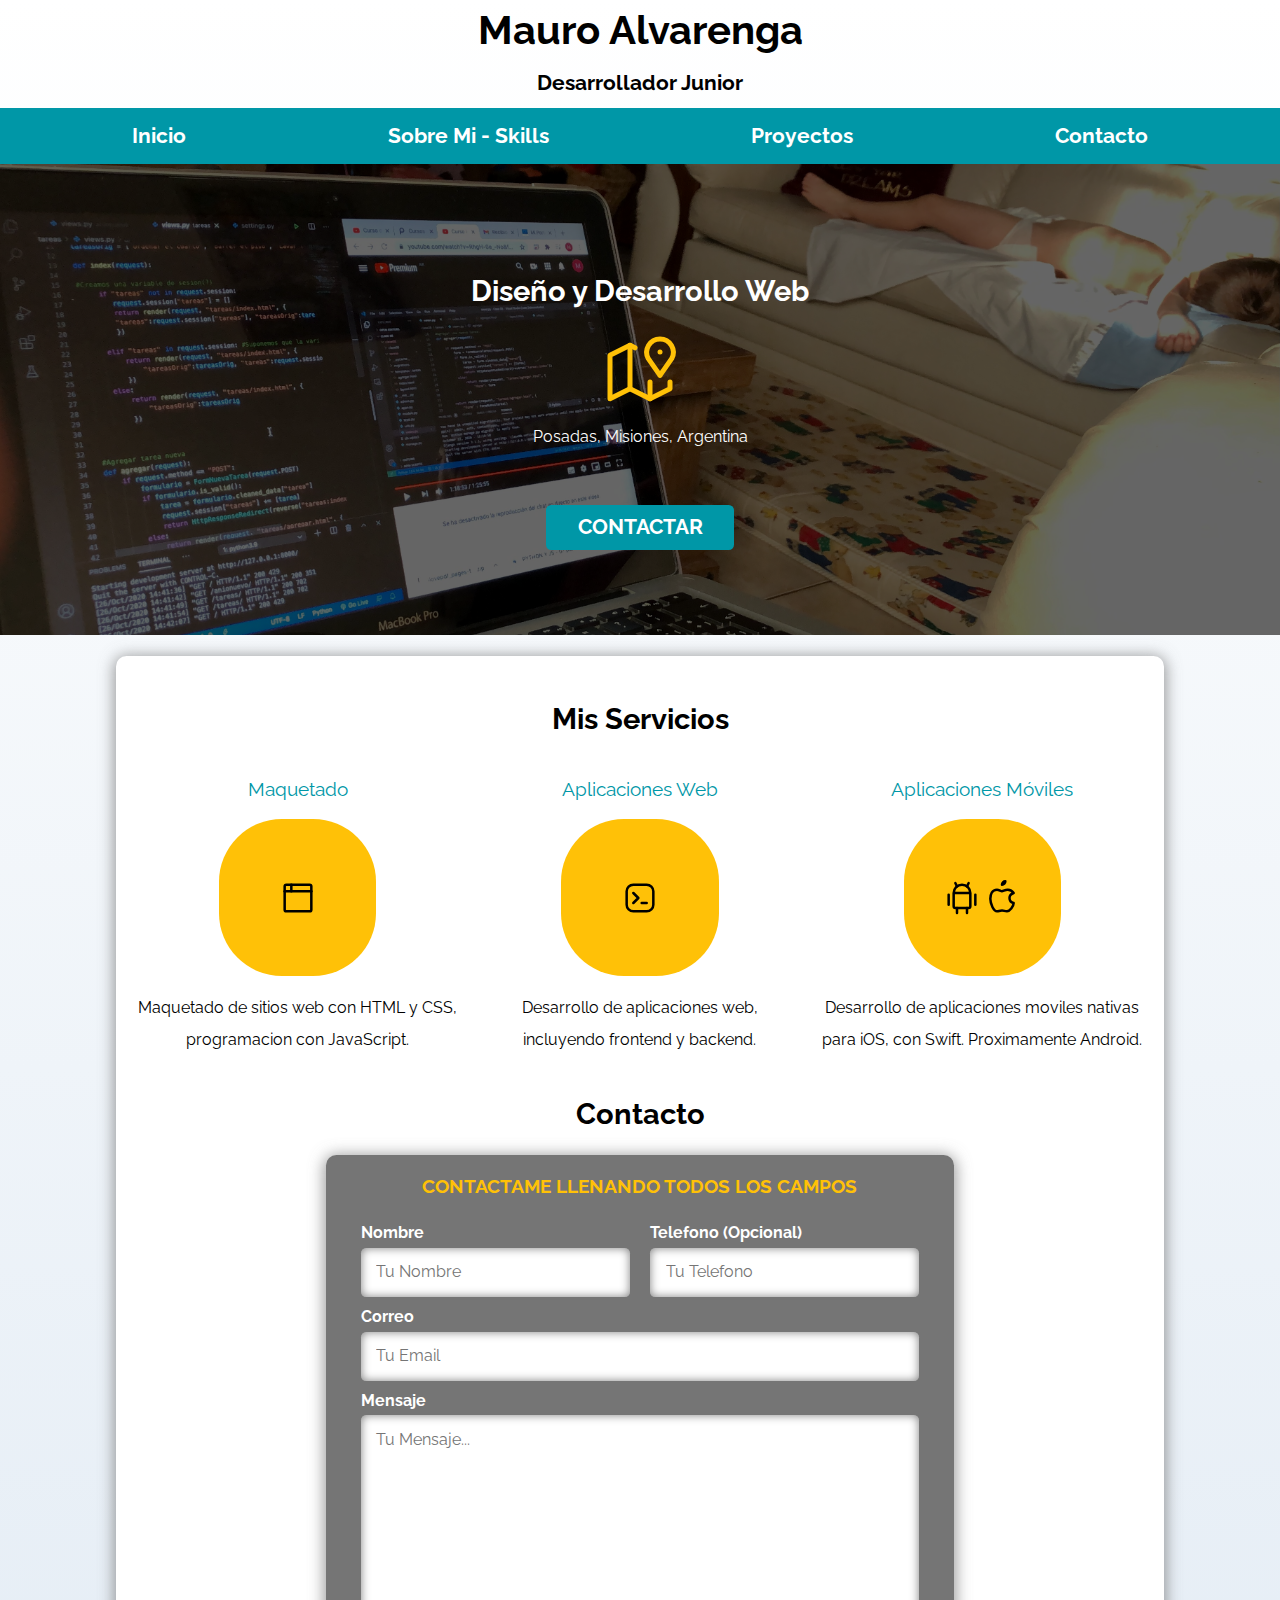
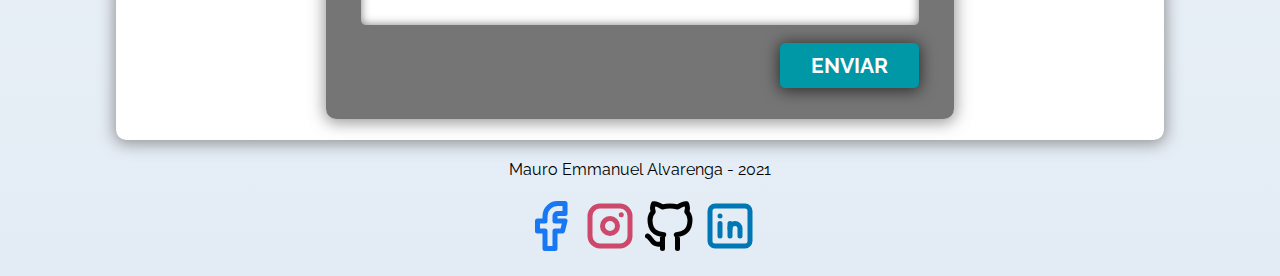
==== commit f9f9b3f2: "add some techs" ====
--- a/index.html
+++ b/index.html
@@ -20,7 +20,7 @@
     <div class="nav-bg">
         <nav class="navegacion-principal">
             <a href="./index.html">Inicio</a>
-            <a href="./about.html">Sobre Mi</a>
+            <a href="./about.html">Sobre Mi - Skills</a>
             <a href="https://mauro-alvarenga-websites.netlify.app">Proyectos</a>
             <a href="#contacto">Contacto</a>
         </nav>
@@ -97,7 +97,7 @@
                     </svg>
                 </div> <!-- .iconos -->
                 <p>
-                Desarrollo de aplicaciones moviles. Proximamente.
+                Desarrollo de aplicaciones moviles nativas para iOS, con Swift. Proximamente Android.
                 </p>
             </section>
         </div> <!-- .servicios -->
--- a/css/styles.css
+++ b/css/styles.css
@@ -392,13 +392,19 @@
     color: #4B8BBE;
 }
 .fa-git-alt {
-    font-size: 8rem;
+    /* font-size: 8rem; */
     color: #f34f29;
 }
 .fa-git {
-    font-size: 8rem;
+    /* font-size: 8rem; */
     color: #3d2d00;
 }
 .fa-terminal {
-    font-size: 8rem;
+    /* font-size: 8rem; */
+}
+.fa-bootstrap { 
+    color: #602C50;
+}
+.fa-swift { 
+    color: #fd9426;
 }--- a/css/styles.css
+++ b/css/styles.css
@@ -392,13 +392,19 @@
     color: #4B8BBE;
 }
 .fa-git-alt {
-    font-size: 8rem;
+    /* font-size: 8rem; */
     color: #f34f29;
 }
 .fa-git {
-    font-size: 8rem;
+    /* font-size: 8rem; */
     color: #3d2d00;
 }
 .fa-terminal {
-    font-size: 8rem;
+    /* font-size: 8rem; */
+}
+.fa-bootstrap { 
+    color: #602C50;
+}
+.fa-swift { 
+    color: #fd9426;
 }